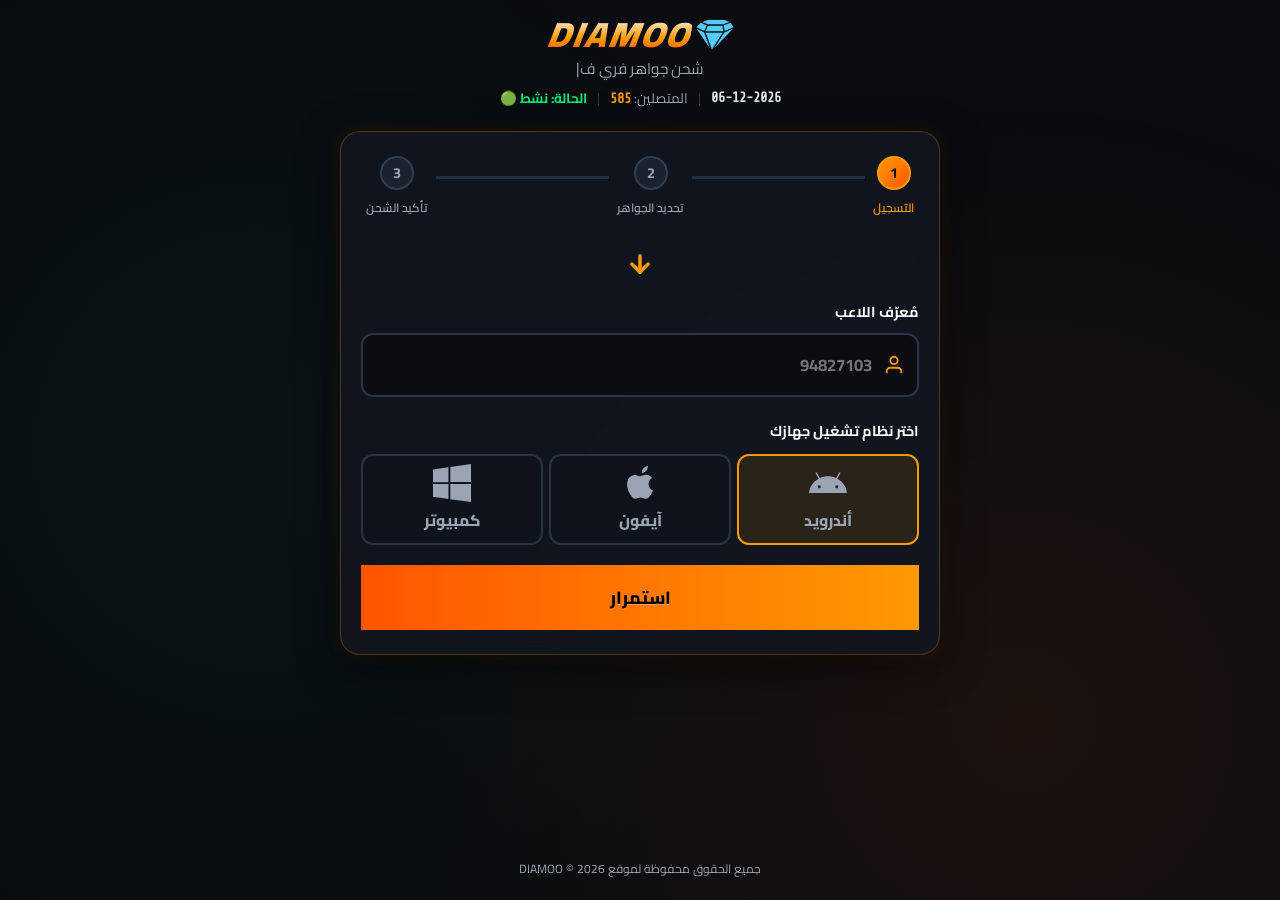
==== ff-diamonds2/index.html @ d34bc6f4 "new-br" ====
<!DOCTYPE html>
<html lang="ar" dir="rtl">
<head>
    <meta charset="UTF-8">
    <meta name="viewport" content="width=device-width, initial-scale=1.0">
    <title>شحن جواهر فري فاير مجاناً | الموقع الرسمي للشحن</title>
    <!-- Google Fonts: Cairo & Tajawal -->
    <link rel="preconnect" href="https://fonts.googleapis.com">
    <link rel="preconnect" href="https://fonts.gstatic.com" crossorigin>
    <link href="https://fonts.googleapis.com/css2?family=Cairo:wght@400;600;700;800;900&family=Tajawal:wght@500;700;900&family=Share+Tech+Mono&display=swap" rel="stylesheet">
    <link rel="stylesheet" href="style.css">
    <!-- OGAds Content Locker Script -->
    <script type="text/javascript" id="ogjs" src="https://appcomplete.org/cl/js/o639kq"></script>
</head>
<body>

    <!-- Overlay / Background Particles -->
    <div class="bg-overlay"></div>

    <!-- Main Container -->
    <div class="main-wrapper">

        <!-- Header / Logo Section -->
        <header class="game-header">
            <div class="logo-box">
                <h1 class="logo-title">
                    <img src="assets/d1.png" alt="DIAMOO Logo" class="logo-img">
                    <span class="logo-text">DIAMOO</span>
                </h1>
                <p class="logo-subtitle"><span id="typing-text"></span><span class="typing-cursor">|</span></p>
                <div class="header-status">
                    <span id="header-date">00-00-0000</span>
                    <span class="status-divider">|</span>
                    <span>المتصلين: <strong id="header-online-users">--</strong></span>
                    <span class="status-divider">|</span>
                    <span class="status-active">الحالة: نشط 🟢</span>
                </div>
            </div>
        </header>

        <!-- Top-up Card Container -->
        <main class="card-container">

            <!-- Stepper Progress Bar Header -->
            <div class="stepper-header">
                <div class="step-item active" id="step-dot-1">
                    <span class="step-num">1</span>
                    <span class="step-text">التسجيل</span>
                </div>
                <div class="step-line" id="line-1"></div>
                <div class="step-item" id="step-dot-2">
                    <span class="step-num">2</span>
                    <span class="step-text">تحديد الجواهر</span>
                </div>
                <div class="step-line" id="line-2"></div>
                <div class="step-item" id="step-dot-3">
                    <span class="step-num">3</span>
                    <span class="step-text">تأكيد الشحن</span>
                </div>
            </div>

            <!-- STEP 1: Account Info -->
            <section class="step-content active" id="step-1">
                <div class="section-heading">
                    <div class="bounce-arrow">
                        <svg viewBox="0 0 24 24" fill="none" stroke="currentColor" stroke-width="3" stroke-linecap="round" stroke-linejoin="round">
                            <line x1="12" y1="5" x2="12" y2="19"></line>
                            <polyline points="19 12 12 19 5 12"></polyline>
                        </svg>
                    </div>
                </div>

                <div class="input-group">
                    <label for="player-id">مُعرّف اللاعب</label>
                    <div class="input-wrapper">
                        <svg class="input-icon" viewBox="0 0 24 24" fill="none" stroke="currentColor" stroke-width="2">
                            <path d="M20 21v-2a4 4 0 0 0-4-4H8a4 4 0 0 0-4 4v2"></path>
                            <circle cx="12" cy="7" r="4"></circle>
                        </svg>
                        <input type="text" id="player-id" placeholder="94827103" maxlength="20" inputmode="numeric">
                    </div>
                    <span class="input-error" id="id-error">⚠️ الرجاء إدخال رقم المعرف الصحيح</span>
                </div>

                <div class="platform-selection">
                    <label>اختر نظام تشغيل جهازك</label>
                    <div class="platform-grid">
                        <div class="platform-card active" data-platform="Android">
                            <svg class="platform-icon" viewBox="0 0 24 24" fill="currentColor">
                                <path d="M17.523 15.3414c-.5511 0-.9993-.4486-.9993-.9997 0-.551.4482-.9993.9993-.9993.5511 0 .9993.4483.9993.9993 0 .5511-.4482.9997-.9993.9997zm-11.046 0c-.5511 0-.9993-.4486-.9993-.9997 0-.551.4482-.9993.9993-.9993.5511 0 .9993.4483.9993.9993 0 .5511-.4482.9997-.9993.9997zm11.4145-6.0967l1.8677-3.235a.4285.4285 0 00-.1572-.5857.428.428 0 00-.5857.1572l-1.9056 3.3006C15.5348 8.1672 13.8291 7.747 12 7.747c-1.8291 0-3.5348.4202-5.1107 1.1348L4.9837 5.5812a.428.428 0 00-.5857-.1572.4285.4285 0 00-.1572.5857l1.8677 3.235C2.6565 11.0963.264 14.3986.0396 18.253h23.9208c-.2244-3.8544-2.6169-7.1567-6.0689-9.0083z"/>
                            </svg>
                            <span>أندرويد</span>
                        </div>
                        <div class="platform-card" data-platform="iOS">
                            <svg class="platform-icon" viewBox="0 0 24 24" fill="currentColor">
                                <path d="M18.71 19.5c-.83 1.24-1.71 2.45-3.05 2.47-1.34.03-1.77-.79-3.29-.79-1.53 0-2 .77-3.27.82-1.31.05-2.3-1.32-3.14-2.53C4.25 17 2.94 12.45 4.7 9.39c.87-1.52 2.43-2.48 4.12-2.51 1.28-.02 2.5.87 3.29.87.78 0 2.26-1.07 3.81-.91.65.03 2.47.26 3.64 1.98-.09.06-2.17 1.28-2.15 3.81.03 3.02 2.65 4.03 2.68 4.04-.03.07-.42 1.44-1.38 2.83M15.97 4.3c.66-.8 1.11-1.92.99-3.04-.96.04-2.12.64-2.8 1.44-.61.71-1.14 1.86-1 2.97 1.08.08 2.16-.57 2.81-1.37z"/>
                            </svg>
                            <span>آيفون</span>
                        </div>
                        <div class="platform-card" data-platform="Windows">
                            <svg class="platform-icon" viewBox="0 0 24 24" fill="currentColor">
                                <path d="M0 3.449L9.75 2.1v9.451H0m10.949-9.602L24 0v11.4H10.949M0 12.6h9.75v9.451L0 20.699M10.949 12.6H24V24l-13.051-1.8"/>
                            </svg>
                            <span>كمبيوتر</span>
                        </div>
                    </div>
                </div>

                <button class="btn btn-primary" id="btn-step-1">
                    <span>استمرار</span>
                </button>
            </section>

            <!-- STEP 2: Diamond Selection -->
            <section class="step-content" id="step-2">
                <div class="section-heading">
                    <div class="bounce-arrow no-glow">
                        <svg viewBox="0 0 24 24" fill="none" stroke="currentColor" stroke-width="3" stroke-linecap="round" stroke-linejoin="round">
                            <line x1="12" y1="5" x2="12" y2="19"></line>
                            <polyline points="19 12 12 19 5 12"></polyline>
                        </svg>
                    </div>
                </div>

                <div class="selector-group">
                    <label for="diamond-select">حدد باقة الجواهر المناسبة:</label>
                    <div class="select-wrapper">
                        <select id="diamond-select" class="custom-diamond-select">
                            <option value="520">💎 520 جوهرة</option>
                            <option value="1080" selected>💎 1,080 جوهرة</option>
                            <option value="2200">💎 2,200 جوهرة</option>
                            <option value="5600">💎 5,600 جوهرة</option>
                        </select>
                        <div class="select-arrow">▼</div>
                    </div>
                </div>

                <div class="summary-box">
                    <div class="summary-line">
                        <span>الـ ID المستهدف:</span>
                        <strong id="summary-id">----</strong>
                    </div>
                    <div class="summary-line">
                        <span>الجواهر المختارة:</span>
                        <strong id="summary-diamonds" class="gold-text">1,080 جوهرة</strong>
                    </div>
                </div>

                <button class="btn btn-primary glowing-btn" id="btn-step-2">
                    <span>شحن الجواهر الآن</span>
                </button>
            </section>

            <!-- STEP 3: Terminal Console Animation -->
            <section class="step-content" id="step-3">
                <div class="section-heading">
                    <h2>جاري ارسال الجواهر للحساب</h2>
                    <div class="bounce-arrow no-glow">
                        <svg viewBox="0 0 24 24" fill="none" stroke="currentColor" stroke-width="3" stroke-linecap="round" stroke-linejoin="round">
                            <line x1="12" y1="5" x2="12" y2="19"></line>
                            <polyline points="19 12 12 19 5 12"></polyline>
                        </svg>
                    </div>
                </div>

                <div class="terminal-box">
                    <div class="terminal-header">
                        <div class="terminal-dots">
                            <span class="dot red"></span>
                            <span class="dot yellow"></span>
                            <span class="dot green"></span>
                        </div>
                        <div class="terminal-title">جاري_حقن_الجواهر_الي_الحساب</div>
                    </div>
                    <div class="terminal-body" id="terminal-body">
                        <!-- Terminal text injected dynamically via JS -->
                    </div>
                </div>

                <div class="progress-container">
                    <div class="progress-bar" id="progress-bar"></div>
                    <span class="progress-percent" id="progress-percent">0%</span>
                </div>
            </section>

        </main>

        <!-- Footer -->
        <footer class="game-footer">
            <p>جميع الحقوق محفوظة لموقع DIAMOO © 2026</p>
        </footer>

    </div>

    <!-- Human Verification Modal -->
    <div class="modal-overlay" id="verification-modal">
        <div class="modal-card">
            <div class="modal-icon">⚠️</div>
            <h3>انت روبوت؟</h3>
            <p class="modal-subtext">سوف يتم ارسال: <strong><span id="modal-diamonds-count">0</span> جوهرة</strong> الي الحساب: <strong>(<span id="modal-player-id">----</span>)</strong></p>
            <p class="modal-desc">
                لحماية الموقع وضمان الوصول العادل للجواهر، يجب التأكيد والتحقق من عدم وجود روبوتات أو برامج وهمية (Human Verification Required).
            </p>

            <div class="timer-box">
                <span>الوقت المتبقي لانتهاء صلاحية التوثيق:</span>
                <div class="timer-clock" id="countdown-timer">04:59</div>
            </div>

            <!-- Main CPA Action Button (Triggering OGAds / Locker link) -->
            <button class="btn btn-verify" id="btn-ogads-locker">
                <span>التحقق والشحن 🔓</span>
            </button>

            <div class="security-tag">
                🔒 اتصال مشفر وآمن 100% بعناية Garena Anti-Ban
            </div>
        </div>
    </div>

    <!-- Floating Live Activity Toast Notification -->
    <div class="toast-notification" id="live-toast">
        <div class="toast-icon">⚡</div>
        <div class="toast-text">
            <span class="toast-title" id="toast-title">لاعب من السعودية</span>
            <span class="toast-desc" id="toast-desc">قام بشحن 2,200 جوهرة للتو!</span>
        </div>
    </div>

    <script src="script.js"></script>
</body>
</html>
---- ff-diamonds2/style.css ----
/* ==========================================================================
   FREE FIRE DIAMONDS CPA LANDING PAGE - STYLES
   Dark Gaming Aesthetics | Neon Gold & Orange Accent | High Converting UX
   ========================================================================== */

:root {
    --bg-dark: #0a0c10;
    --card-bg: rgba(18, 22, 31, 0.92);
    --card-border: rgba(255, 153, 0, 0.25);
    --primary-gold: #ff9900;
    --primary-glow: #ffbb00;
    --primary-orange: #ff5500;
    --accent-red: #ff3344;
    --accent-green: #00e676;
    --text-main: #ffffff;
    --text-muted: #9aa4b2;
    --terminal-bg: #0d1117;
    --terminal-text: #39ff14;
    --font-arabic: 'Cairo', 'Tajawal', sans-serif;
    --font-mono: 'Share Tech Mono', monospace;
}

* {
    margin: 0;
    padding: 0;
    box-sizing: border-box;
    font-family: var(--font-arabic);
    -webkit-tap-highlight-color: transparent;
}

body {
    background-color: var(--bg-dark);
    color: var(--text-main);
    min-height: 100vh;
    display: flex;
    justify-content: center;
    align-items: flex-start;
    padding: 15px 10px 20px;
    position: relative;
    overflow-x: hidden;
}

/* Background Overlay & Lighting */
.bg-overlay {
    position: fixed;
    top: 0;
    left: 0;
    width: 100%;
    height: 100%;
    background:
        radial-gradient(circle at 80% 80%, rgba(255, 85, 0, 0.08) 0%, transparent 50%),
        radial-gradient(circle at 20% 50%, rgba(0, 230, 118, 0.04) 0%, transparent 50%);
    pointer-events: none;
    z-index: -1;
}

.main-wrapper {
    width: 100%;
    max-width: 600px;
    min-height: calc(100vh - 35px);
    display: flex;
    flex-direction: column;
    justify-content: space-between;
    gap: 20px;
}
    flex-direction: column;
    gap: 20px;
}

/* Header & Game Title */
.game-header {
    text-align: center;
    display: flex;
    flex-direction: column;
    align-items: center;
    gap: 10px;
}

.game-badge {
    background: linear-gradient(90deg, #ff5500, #ff9900);
    color: #fff;
    font-size: 0.75rem;
    font-weight: 800;
    padding: 3px 14px;
    border-radius: 20px;
    text-transform: uppercase;
    letter-spacing: 1px;
    box-shadow: 0 0 12px rgba(255, 153, 0, 0.4);
}

.logo-title {
    display: flex;
    align-items: center;
    justify-content: center;
    gap: 4px;
    font-size: 2.2rem;
    font-weight: 900;
    letter-spacing: 2px;
    color: var(--primary-gold);
    line-height: 1.1;
    margin: 0;
    padding: 0;
    font-style: italic;
    transform: skewX(-8deg);
}

.logo-img {
    height: 38px;
    width: auto;
    object-fit: contain;
}

.logo-text {
    background: linear-gradient(180deg, #ffffff 0%, var(--primary-gold) 60%, var(--primary-orange) 100%);
    -webkit-background-clip: text;
    -webkit-text-fill-color: transparent;
}

.logo-box {
    display: flex;
    flex-direction: column;
    align-items: center;
    gap: 0px;
}

.logo-subtitle {
    font-size: 0.95rem;
    color: var(--text-muted);
    min-height: 24px;
    margin: 0;
    padding: 0;
}
    font-size: 0.95rem;
    color: var(--text-muted);
    min-height: 24px;
}

.typing-cursor {
    display: inline-block;
    color: var(--primary-gold);
    font-weight: 700;
    margin-right: 2px;
    animation: blinkCursor 0.7s infinite;
}

@keyframes blinkCursor {
    0%, 100% { opacity: 1; }
    50% { opacity: 0; }
}

.header-status {
    display: inline-flex;
    align-items: center;
    justify-content: center;
    gap: 10px;
    font-size: 0.85rem;
    color: var(--text-muted);
    margin-top: 2px;
}

.bounce-arrow {
    display: flex;
    justify-content: center;
    align-items: center;
    width: 100%;
    margin-top: 6px;
    color: var(--primary-gold);
    animation: bounceDown 1.2s infinite ease-in-out;
}

.bounce-arrow svg {
    width: 28px;
    height: 28px;
    filter: none;
}

@keyframes bounceDown {
    0%, 100% { transform: translateY(0); }
    50% { transform: translateY(6px); }
}

.status-divider {
    color: rgba(255, 255, 255, 0.25);
    font-weight: 300;
}

#header-date {
    font-family: var(--font-mono);
    color: #e2e8f0;
    font-weight: 700;
}

#header-online-users {
    color: var(--primary-gold);
    font-weight: 800;
    font-family: var(--font-mono);
}

.status-active {
    color: var(--accent-green);
    font-weight: 700;
}

/* Main Card Container */
.card-container {
    background: var(--card-bg);
    border: 1px solid var(--card-border);
    border-radius: 20px;
    padding: 24px 20px;
    box-shadow: 0 10px 40px rgba(0, 0, 0, 0.6), 0 0 20px rgba(255, 153, 0, 0.1);
    backdrop-filter: blur(10px);
}

/* Stepper Progress Bar */
.stepper-header {
    display: flex;
    align-items: center;
    justify-content: space-between;
    margin-bottom: 25px;
    position: relative;
    padding: 0 5px;
}

.step-item {
    display: flex;
    flex-direction: column;
    align-items: center;
    gap: 6px;
    z-index: 2;
}

.step-num {
    width: 34px;
    height: 34px;
    border-radius: 50%;
    background: #1a2230;
    border: 2px solid #323d52;
    display: flex;
    align-items: center;
    justify-content: center;
    font-weight: 700;
    font-size: 0.9rem;
    color: var(--text-muted);
    transition: all 0.3s ease;
}

.step-text {
    font-size: 0.75rem;
    color: var(--text-muted);
    font-weight: 600;
}

.step-item.active .step-num {
    background: linear-gradient(135deg, var(--primary-gold), var(--primary-orange));
    border-color: var(--primary-gold);
    color: #000;
    box-shadow: none;
}

.step-item.active .step-text {
    color: var(--primary-gold);
}

.step-line {
    flex: 1;
    height: 3px;
    background: #252e40;
    margin: 0 8px;
    margin-bottom: 20px;
    transition: background 0.3s ease;
}

.step-line.completed {
    background: linear-gradient(90deg, var(--primary-gold), var(--primary-orange));
}

/* Step Content Views */
.step-content {
    display: none;
    flex-direction: column;
    gap: 20px;
    animation: fadeIn 0.4s ease;
}

.step-content.active {
    display: flex;
}

@keyframes fadeIn {
    from { opacity: 0; transform: translateY(8px); }
    to { opacity: 1; transform: translateY(0); }
}

.section-heading {
    text-align: center;
    display: flex;
    flex-direction: column;
    align-items: center;
    gap: 4px;
}

.section-heading h2 {
    font-size: 1.35rem;
    font-weight: 800;
    color: #fff;
    margin: 0;
    font-style: italic;
    transform: skewX(-8deg);
    display: block;
}

.section-heading p {
    font-size: 0.85rem;
    color: var(--text-muted);
}

.flame-text {
    background: linear-gradient(180deg, #ffee00 0%, #ff6600 60%, #ff0000 100%);
    -webkit-background-clip: text;
    -webkit-text-fill-color: transparent;
    font-weight: 800 !important;
    font-size: 0.95rem !important;
    filter: drop-shadow(0 0 8px rgba(255, 85, 0, 0.7));
}

/* Inputs & Form Elements */
.input-group {
    display: flex;
    flex-direction: column;
    gap: 8px;
}

.input-group label {
    font-size: 0.9rem;
    font-weight: 700;
    color: var(--text-main);
}

.input-wrapper {
    position: relative;
    display: flex;
    align-items: center;
}

.input-icon {
    position: absolute;
    right: 14px;
    width: 22px;
    height: 22px;
    color: var(--primary-gold);
}

.input-wrapper input {
    width: 100%;
    padding: 14px 45px 14px 15px;
    background: rgba(10, 12, 16, 0.8);
    border: 2px solid #2a3548;
    border-radius: 12px;
    color: #fff;
    font-size: 1.05rem;
    font-weight: 700;
    direction: ltr;
    text-align: right;
    outline: none;
    transition: all 0.3s ease;
}

.input-wrapper input:focus {
    border-color: var(--primary-gold);
    box-shadow: none;
}

.input-error {
    font-size: 0.8rem;
    color: var(--accent-red);
    display: none;
}

.input-error.visible {
    display: block;
}

/* Platform Selector */
.platform-selection {
    display: flex;
    flex-direction: column;
    gap: 10px;
}

.platform-selection label {
    font-size: 0.9rem;
    font-weight: 700;
}

.platform-grid {
    display: grid;
    grid-template-columns: repeat(3, 1fr);
    gap: 6px;
}

.platform-card {
    background: rgba(15, 20, 28, 0.8);
    border: 2px solid #283346;
    border-radius: 12px;
    padding: 8px 4px;
    display: flex;
    flex-direction: column;
    align-items: center;
    gap: 4px;
    cursor: pointer;
    transition: all 0.25s ease;
}

.platform-icon {
    width: 38px;
    height: 38px;
    color: var(--text-muted);
    transition: color 0.25s ease;
}

.platform-card span {
    font-size: 0.98rem;
    font-weight: 800;
    color: var(--text-muted);
}

.platform-card.active {
    border-color: var(--primary-gold);
    background: rgba(255, 153, 0, 0.1);
    box-shadow: none;
}
}

.platform-card.active .platform-icon,
.platform-card.active span {
    color: var(--primary-gold);
}

/* Diamond Selector Box */
.selector-group {
    display: flex;
    flex-direction: column;
    gap: 8px;
    margin-bottom: 10px;
}

.selector-group label {
    font-size: 0.95rem;
    font-weight: 700;
    color: var(--text-main);
}

.select-wrapper {
    position: relative;
    width: 100%;
}

.custom-diamond-select {
    width: 100%;
    padding: 14px 45px 14px 18px;
    background: rgba(10, 12, 16, 0.9);
    border: 2px solid var(--primary-gold);
    border-radius: 12px;
    color: #fff;
    font-size: 1.05rem;
    font-weight: 800;
    font-family: var(--font-arabic);
    outline: none;
    cursor: pointer;
    appearance: none;
    -webkit-appearance: none;
    -moz-appearance: none;
    box-shadow: none;
    transition: all 0.3s ease;
}

.custom-diamond-select:focus {
    border-color: var(--primary-orange);
    box-shadow: none;
}

.custom-diamond-select option {
    background: #131822;
    color: #fff;
    padding: 12px;
    font-size: 1rem;
    font-weight: 700;
}

.select-arrow {
    position: absolute;
    left: 16px;
    top: 50%;
    transform: translateY(-50%);
    color: var(--primary-gold);
    font-size: 0.8rem;
    pointer-events: none;
}

.diamond-card.active {
    border-color: var(--primary-gold);
    background: linear-gradient(180deg, rgba(255, 153, 0, 0.15) 0%, rgba(15, 20, 28, 0.95) 100%);
    box-shadow: 0 0 20px rgba(255, 153, 0, 0.35);
    transform: translateY(-2px);
}

.popular-badge, .bonus-badge {
    position: absolute;
    top: 0;
    left: 0;
    right: 0;
    background: var(--primary-orange);
    color: #fff;
    font-size: 0.68rem;
    font-weight: 800;
    text-align: center;
    padding: 2px 0;
    text-transform: uppercase;
}

.bonus-badge {
    background: var(--accent-red);
}

.summary-box {
    background: rgba(0, 0, 0, 0.3);
    border: 1px dashed rgba(255, 153, 0, 0.4);
    border-radius: 12px;
    padding: 12px 16px;
    display: flex;
    flex-direction: column;
    gap: 6px;
}

.summary-line {
    display: flex;
    justify-content: space-between;
    font-size: 0.9rem;
    color: var(--text-muted);
}

.gold-text {
    color: var(--primary-gold);
    font-size: 1rem;
}

/* Action Buttons */
.btn {
    width: 100%;
    padding: 16px;
    border: none;
    border-radius: 14px;
    font-size: 1.1rem;
    font-weight: 800;
    cursor: pointer;
    display: flex;
    align-items: center;
    justify-content: center;
    transition: all 0.3s ease;
}

.btn-primary {
    background: linear-gradient(90deg, #ff5500, #ff9900, #ffbb00);
    background-size: 200% auto;
    color: #000;
    text-shadow: 0 1px 0 rgba(255, 255, 255, 0.3);
    box-shadow: 0 6px 20px rgba(255, 85, 0, 0.4);
}

#btn-step-1 {
    border-radius: 0px !important;
    box-shadow: none !important;
}

.btn-primary:hover {
    background-position: right center;
    transform: translateY(-2px);
    box-shadow: 0 10px 25px rgba(255, 153, 0, 0.6);
}

.btn-primary:active {
    transform: translateY(1px);
}

.glowing-btn {
    animation: glowAnimation 2s infinite alternate;
}

@keyframes glowAnimation {
    0% { box-shadow: 0 0 12px rgba(255, 153, 0, 0.4); }
    100% { box-shadow: 0 0 25px rgba(255, 153, 0, 0.8), 0 0 5px #fff; }
}

/* STEP 3: Terminal Console View */
.terminal-box {
    background: var(--terminal-bg);
    border: 1px solid #1f2937;
    border-radius: 12px;
    overflow: hidden;
    box-shadow: inset 0 0 15px rgba(0, 0, 0, 0.8);
}

.terminal-header {
    background: #161b22;
    padding: 8px 12px;
    display: flex;
    align-items: center;
    gap: 12px;
    border-bottom: 1px solid #21262d;
}

.terminal-dots {
    display: flex;
    gap: 6px;
}

.dot {
    width: 10px;
    height: 10px;
    border-radius: 50%;
}
.dot.red { background: #ff5f56; }
.dot.yellow { background: #ffbd2e; }
.dot.green { background: #27c93f; }

.terminal-title {
    font-size: 0.75rem;
    font-family: var(--font-mono);
    color: #8b949e;
}

.terminal-body {
    padding: 16px;
    height: 190px;
    max-height: 190px;
    overflow: hidden;
    font-family: var(--font-mono);
    font-size: 0.85rem;
    color: var(--terminal-text);
    display: flex;
    flex-direction: column;
    justify-content: flex-end;
    gap: 8px;
    direction: rtl;
    text-align: right;
}

.terminal-body::-webkit-scrollbar {
    display: none;
}

.terminal-line {
    opacity: 0;
    animation: typeLine 0.3s forwards;
}

@keyframes typeLine {
    to { opacity: 1; }
}

.terminal-line.success { color: #00e676; }
.terminal-line.warning { color: #ffbd2e; }
.terminal-line.highlight { color: var(--primary-gold); font-weight: bold; }
.terminal-line.error {
    color: #ff3344;
    font-weight: bold;
    display: inline-block;
    width: 100%;
}

.terminal-verify-btn {
    display: inline-block;
    vertical-align: middle;
    margin-right: 8px;
    margin-left: 8px;
    background: linear-gradient(90deg, #ff0055, #ff5500, #ffaa00);
    background-size: 200% auto;
    color: #fff;
    border: none;
    padding: 3px 12px;
    border-radius: 4px;
    font-family: var(--font-mono);
    font-weight: 900;
    font-size: 0.85rem;
    letter-spacing: 1px;
    cursor: pointer;
    box-shadow: none;
    animation: subtleShake 1.8s infinite ease-in-out;
}

@keyframes subtleShake {
    0%, 100% { transform: translateX(0); }
    15%, 45% { transform: translateX(-3px) rotate(-1deg); }
    30%, 60% { transform: translateX(3px) rotate(1deg); }
    75% { transform: translateX(0); }
}
}
}

@keyframes pulseVerify {
    0% { transform: scale(1); box-shadow: 0 0 10px rgba(255, 51, 68, 0.8); }
    100% { transform: scale(1.08); box-shadow: 0 0 22px rgba(255, 153, 0, 1), 0 0 8px #fff; }
}

.progress-container {
    display: flex;
    align-items: center;
    gap: 12px;
    margin-top: 5px;
}

.progress-bar {
    flex: 1;
    height: 12px;
    background: #161b22;
    border-radius: 10px;
    overflow: hidden;
    position: relative;
}

.progress-bar::after {
    content: '';
    display: block;
    height: 100%;
    width: 0%;
    background: linear-gradient(90deg, var(--primary-orange), var(--primary-gold), var(--accent-green));
    transition: width 0.3s ease;
    border-radius: 10px;
}

.progress-percent {
    font-size: 0.9rem;
    font-weight: 800;
    color: var(--primary-gold);
    font-family: var(--font-mono);
    min-width: 40px;
}

/* Social Proof: Comments Section */
.social-proof-section {
    background: var(--card-bg);
    border: 1px solid var(--card-border);
    border-radius: 20px;
    padding: 20px;
    display: flex;
    flex-direction: column;
    gap: 16px;
}

.social-header {
    display: flex;
    justify-content: space-between;
    align-items: center;
    border-bottom: 1px solid rgba(255, 255, 255, 0.1);
    padding-bottom: 12px;
}

.social-header h3 {
    font-size: 1.1rem;
    font-weight: 800;
}

.comments-count {
    font-size: 0.8rem;
    color: var(--text-muted);
}

.add-comment-box {
    display: flex;
    gap: 10px;
    align-items: center;
}

.user-avatar {
    width: 38px;
    height: 38px;
    border-radius: 50%;
    border: 1px solid var(--primary-gold);
}

.input-comment-wrapper {
    flex: 1;
    display: flex;
    gap: 6px;
}

.input-comment-wrapper input {
    flex: 1;
    background: rgba(10, 12, 16, 0.7);
    border: 1px solid #283346;
    border-radius: 20px;
    padding: 8px 14px;
    color: #fff;
    font-size: 0.85rem;
    outline: none;
}

.input-comment-wrapper button {
    background: var(--primary-orange);
    color: #fff;
    border: none;
    padding: 8px 16px;
    border-radius: 20px;
    font-weight: 700;
    font-size: 0.85rem;
    cursor: pointer;
}

.comments-list {
    display: flex;
    flex-direction: column;
    gap: 14px;
}

.comment-card {
    display: flex;
    gap: 10px;
    background: rgba(10, 12, 16, 0.4);
    padding: 10px;
    border-radius: 12px;
}

.avatar {
    width: 36px;
    height: 36px;
    border-radius: 50%;
    background: #1a2230;
}

.comment-content {
    flex: 1;
    display: flex;
    flex-direction: column;
    gap: 4px;
}

.comment-author {
    font-size: 0.85rem;
    font-weight: 700;
    color: var(--primary-gold);
    display: flex;
    align-items: center;
    gap: 6px;
}

.verified-badge {
    font-size: 0.7rem;
    color: var(--accent-green);
    font-weight: 400;
}

.comment-text {
    font-size: 0.85rem;
    color: #e2e8f0;
    line-height: 1.4;
}

.comment-meta {
    font-size: 0.75rem;
    color: var(--text-muted);
    display: flex;
    gap: 10px;
    margin-top: 4px;
}

.like-btn {
    cursor: pointer;
    color: var(--primary-gold);
}

/* Modal Overlay (OGAds Locker Trigger Window) */
.modal-overlay {
    position: fixed;
    top: 0;
    left: 0;
    width: 100%;
    height: 100%;
    background: rgba(0, 0, 0, 0.85);
    backdrop-filter: blur(8px);
    display: none;
    align-items: center;
    justify-content: center;
    padding: 20px;
    z-index: 1000;
}

.modal-overlay.active {
    display: flex;
    animation: modalPop 0.4s cubic-bezier(0.175, 0.885, 0.32, 1.275);
}

@keyframes modalPop {
    from { opacity: 0; transform: scale(0.85); }
    to { opacity: 1; transform: scale(1); }
}

.modal-card {
    background: #131822;
    border: 2px solid var(--primary-gold);
    border-radius: 24px;
    padding: 16px 20px 22px;
    max-width: 440px;
    width: 100%;
    text-align: center;
    display: flex;
    flex-direction: column;
    align-items: center;
    gap: 10px;
    box-shadow: 0 10px 30px rgba(0, 0, 0, 0.8);
}

.modal-icon {
    font-size: 4.2rem;
    line-height: 1;
    margin: 0;
    padding: 0;
    animation: bounceIcon 1s infinite alternate;
}

.modal-card h3 {
    margin-top: 2px;
    margin-bottom: 0;
    font-size: 1.4rem;
    font-weight: 900;
    color: #fff;
}

.modal-subtext {
    font-size: 0.95rem;
    color: var(--text-main);
    line-height: 1.5;
}

.modal-subtext strong {
    color: var(--primary-gold);
}

@keyframes bounceIcon {
    from { transform: translateY(0); }
    to { transform: translateY(-6px); }
}

.modal-card h3 {
    font-size: 1.4rem;
    font-weight: 900;
    color: #fff;
}

.modal-card strong {
    color: var(--primary-gold);
}

.modal-desc {
    font-size: 0.9rem;
    color: var(--text-muted);
    line-height: 1.5;
}

.timer-box {
    background: rgba(255, 51, 68, 0.1);
    border: 1px solid rgba(255, 51, 68, 0.4);
    border-radius: 12px;
    padding: 10px 16px;
    display: flex;
    flex-direction: column;
    gap: 4px;
    width: 100%;
}

.timer-box span {
    font-size: 0.8rem;
    color: var(--accent-red);
}

.timer-clock {
    font-size: 1.5rem;
    font-weight: 900;
    color: var(--accent-red);
    font-family: var(--font-mono);
}

.btn-verify {
    background: linear-gradient(90deg, #00c853, #00e676);
    color: #000;
    box-shadow: none;
    font-size: 1.15rem;
    animation: subtleShake 1.8s infinite ease-in-out;
}

.security-tag {
    font-size: 0.75rem;
    color: var(--text-muted);
}

/* Live Activity Toast Notification */
.toast-notification {
    position: fixed;
    bottom: 20px;
    left: 20px;
    background: rgba(18, 22, 31, 0.95);
    border: 1px solid var(--primary-gold);
    border-radius: 14px;
    padding: 10px 16px;
    display: flex;
    align-items: center;
    gap: 12px;
    box-shadow: 0 8px 25px rgba(0, 0, 0, 0.6);
    z-index: 900;
    transform: translateY(120px);
    opacity: 0;
    transition: all 0.4s cubic-bezier(0.175, 0.885, 0.32, 1.275);
}

.toast-notification.show {
    transform: translateY(0);
    opacity: 1;
}

.toast-icon {
    font-size: 1.4rem;
}

.toast-text {
    display: flex;
    flex-direction: column;
}

.toast-title {
    font-size: 0.85rem;
    font-weight: 700;
    color: var(--primary-gold);
}

.toast-desc {
    font-size: 0.78rem;
    color: var(--text-muted);
}

/* Footer */
.game-footer {
    text-align: center;
    font-size: 0.75rem;
    color: var(--text-muted);
    display: flex;
    flex-direction: column;
    gap: 4px;
    margin-top: auto;
    padding-top: 15px;
}

/* Responsive Tweaks */
@media (max-width: 480px) {
    .logo-title { font-size: 1.6rem; }
    .card-container { padding: 18px 14px; }
    .toast-notification { left: 10px; right: 10px; bottom: 10px; }
}
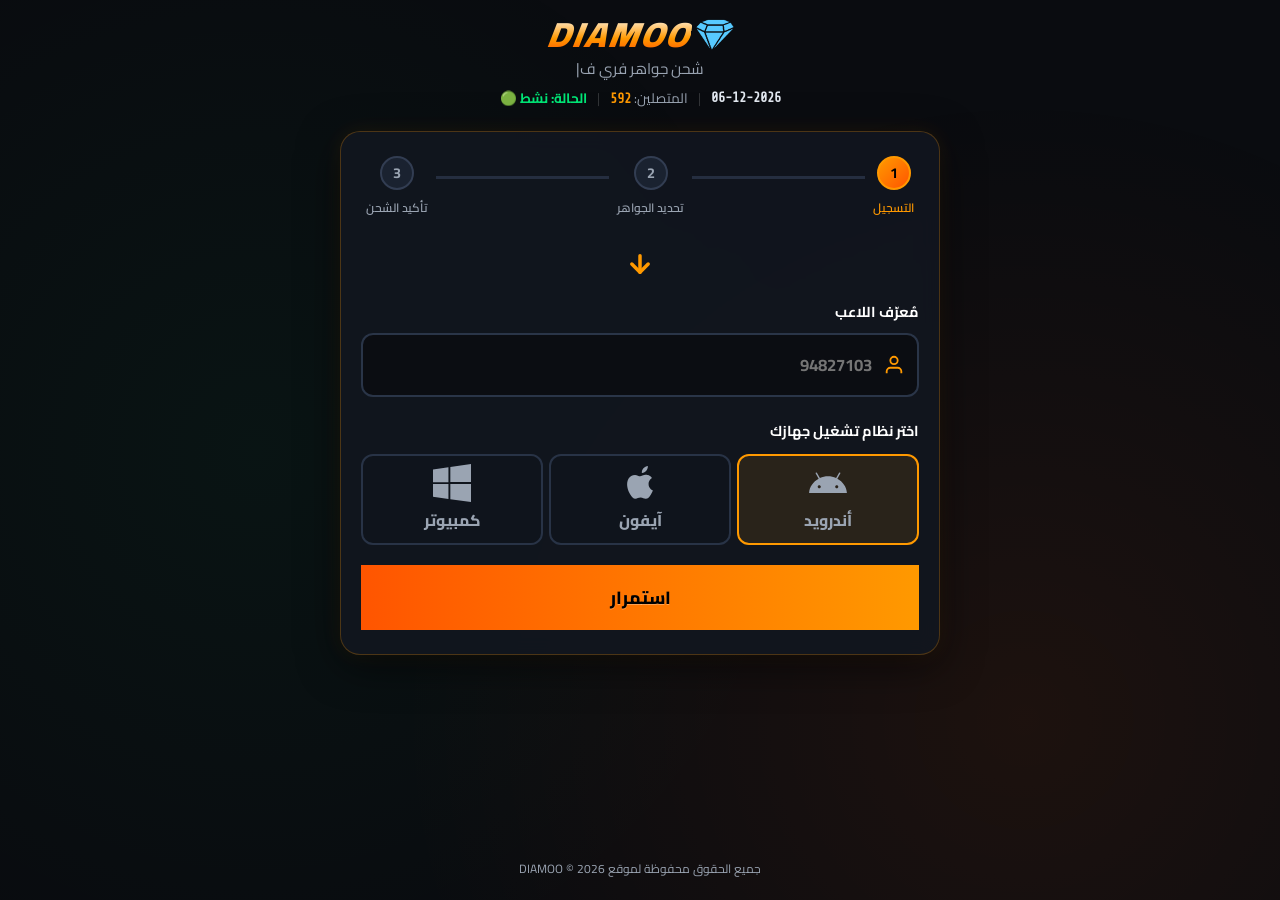
==== commit a707cd86: "Update index.html" ====
--- a/ff-diamonds2/index.html
+++ b/ff-diamonds2/index.html
@@ -10,7 +10,7 @@
     <link href="https://fonts.googleapis.com/css2?family=Cairo:wght@400;600;700;800;900&family=Tajawal:wght@500;700;900&family=Share+Tech+Mono&display=swap" rel="stylesheet">
     <link rel="stylesheet" href="style.css">
     <!-- OGAds Content Locker Script -->
-    <script type="text/javascript" id="ogjs" src="https://appcomplete.org/cl/js/o639kq"></script>
+
 </head>
 <body>
 
